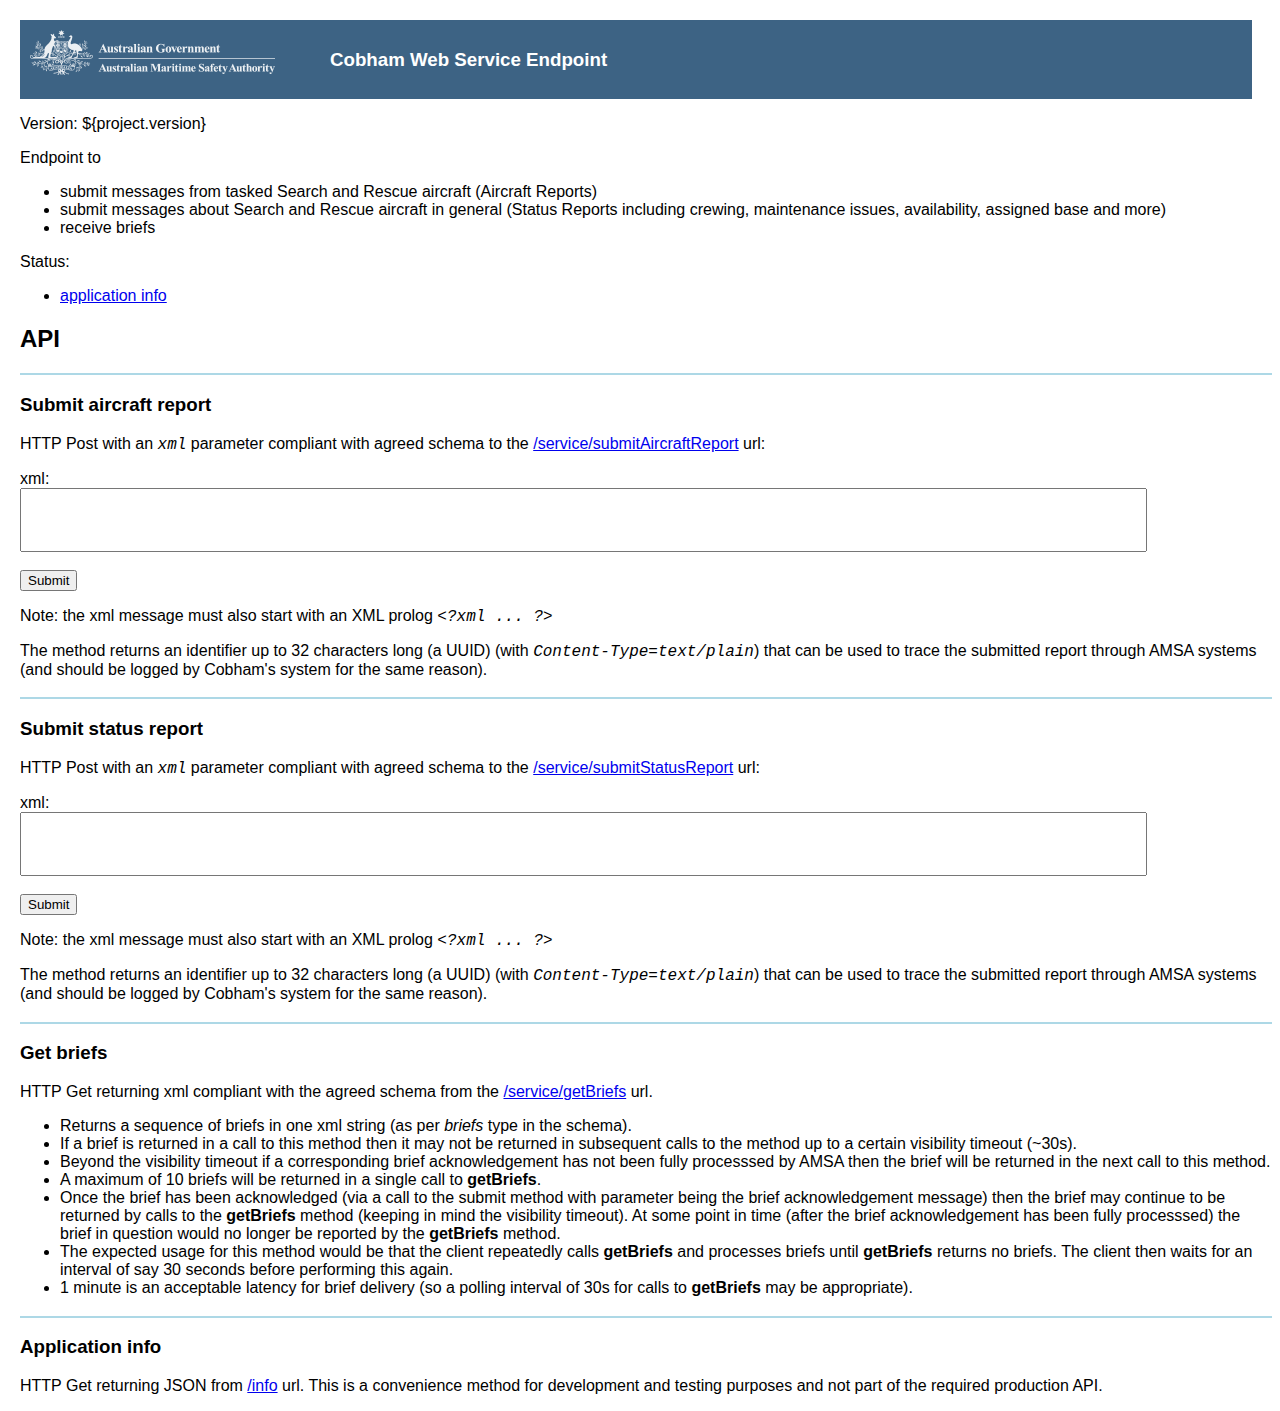
==== src/main/webapp/docs/index.html @ eb746896 "initial commit" ====
<html>
<head>
<meta content="Australian Maritime Safety Authority" name="creator"/>
<title>Cobham-AMSA</title>
<style>
* {
    font-family:'Source Sans Pro',Arial,Helvetica,sans-serif;
}
.container {
    margin: 20px 20px 0 0;
    padding: 10px;  
    overflow: auto;
    background: #3D6384;
}
.logo {
    float: left;
}
.logo img {
    display: block;
    
}
.content {
    margin-left: 150px;
    color: white;
}
.xml-container {
    float:left;width:90%;height:4em;
}

code {
    font-family:"Courier New", Courier, monospace;
    font-style: italic;
}
textarea {
    resize: none;
}
body {
    margin-left: 20px;
}

.xml-textarea {
    width:100%;height:100%;
}

.method:before
{
    content:' ';
    display:block;
    border:1px solid lightblue;
    margin-bottom: 1em;
}
</style>
</head>
<body>
<div class="container">                
    <div class="logo"><img src="../images/amsa-logo.png" /></div>
    <div class="content">
        <h3 class="content">Cobham Web Service Endpoint</h3>
    </div>
</div>
<p>Version: ${project.version}</p>

<p>Endpoint to</p> 
<ul>
  <li>submit messages from tasked Search and Rescue aircraft (Aircraft Reports)</li>
  <li>submit messages about Search and Rescue aircraft in general (Status Reports including crewing, maintenance issues, availability, assigned base and more)</li>
  <li>receive briefs</li>
</ul>

<p>Status:</p>
<ul>
<li><a href="../info">application info</a></li>
</ul>

<h2>API</h2>

<h3 class="method">Submit aircraft report</h3>
<p>HTTP Post with an <code>xml</code> parameter compliant with agreed schema to the <a href="../service/submitAircraftReport">/service/submitAircraftReport</a> url:</p>
<form action="../service/submitAircraftReport" method="post">
  xml:<br/>
  <div>
    <div class="xml-container">
      <textarea class="xml-textarea" name="xml"></textarea>
    </div>
    <div style="clear:both;"></div>
  </div>
  <br/>
  <input type="submit" value="Submit">
</form>
<p>Note: the xml message must also start with an XML prolog <code>&lt;?xml ... ?&gt;</code></p>
<p>The method returns an identifier up to 32 characters long (a UUID) (with <code>Content-Type=text/plain</code>) that can be used to trace the submitted report through AMSA systems (and should be logged by Cobham's system for the same reason).</p>

<h3 class="method">Submit status report</h3>
<p>HTTP Post with an <code>xml</code> parameter compliant with agreed schema to the <a href="../service/submitStatusReport">/service/submitStatusReport</a> url:</p>
<form action="../service/submitStatusReport" method="post">
  xml:<br/>
  <div>
    <div class="xml-container">
      <textarea class="xml-textarea" name="xml"></textarea>
    </div>
    <div style="clear:both;"></div>
  </div>
  <br/>
  <input type="submit" value="Submit">
</form>

<p>Note: the xml message must also start with an XML prolog <code>&lt;?xml ... ?&gt;</code></p>
<p>The method returns an identifier up to 32 characters long (a UUID) (with <code>Content-Type=text/plain</code>) that can be used to trace the submitted report through AMSA systems (and should be logged by Cobham's system for the same reason).</p>

<h3 class="method">Get briefs</h3>
<p>HTTP Get returning xml compliant with the agreed schema from the <a href="../service/getBriefs">/service/getBriefs</a> url.</p>

<ul>
<li>Returns a sequence of briefs in one xml string (as per <i>briefs</i> type in the schema).</li>
<li>If a brief is returned in a call to this method then it may not be returned in subsequent calls to the method up to a certain visibility timeout (~30s).</li>
<li>Beyond the visibility timeout if a corresponding brief acknowledgement has not been fully processsed by AMSA then the brief will be returned in the next call to this method.</li>
<li>A maximum of 10 briefs will be returned in a single call to <b>getBriefs</b>.</li>
<li>Once the brief has been acknowledged (via a call to the submit method with parameter being the brief acknowledgement message) then the brief may continue to be returned by calls to the <b>getBriefs</b> method (keeping in mind the visibility timeout). At some point in time (after the brief acknowledgement has been fully processsed) the brief in question would no longer be reported by the <b>getBriefs</b> method.</li>
<li>The expected usage for this method would be that the client repeatedly calls <b>getBriefs</b> and processes briefs until <b>getBriefs</b> returns no briefs. The client then waits for an interval of say 30 seconds before performing this again.</li>
<li>1 minute is an acceptable latency for brief delivery (so a polling interval of 30s for calls to <b>getBriefs</b> may be appropriate).</li>
</ul>

<h3 class="method">Application info</h3>
<p>HTTP Get returning JSON from <a href="info">/info</a> url. This is a convenience method for development and
testing purposes and not part of the required production API.</p>

</body>
</html>
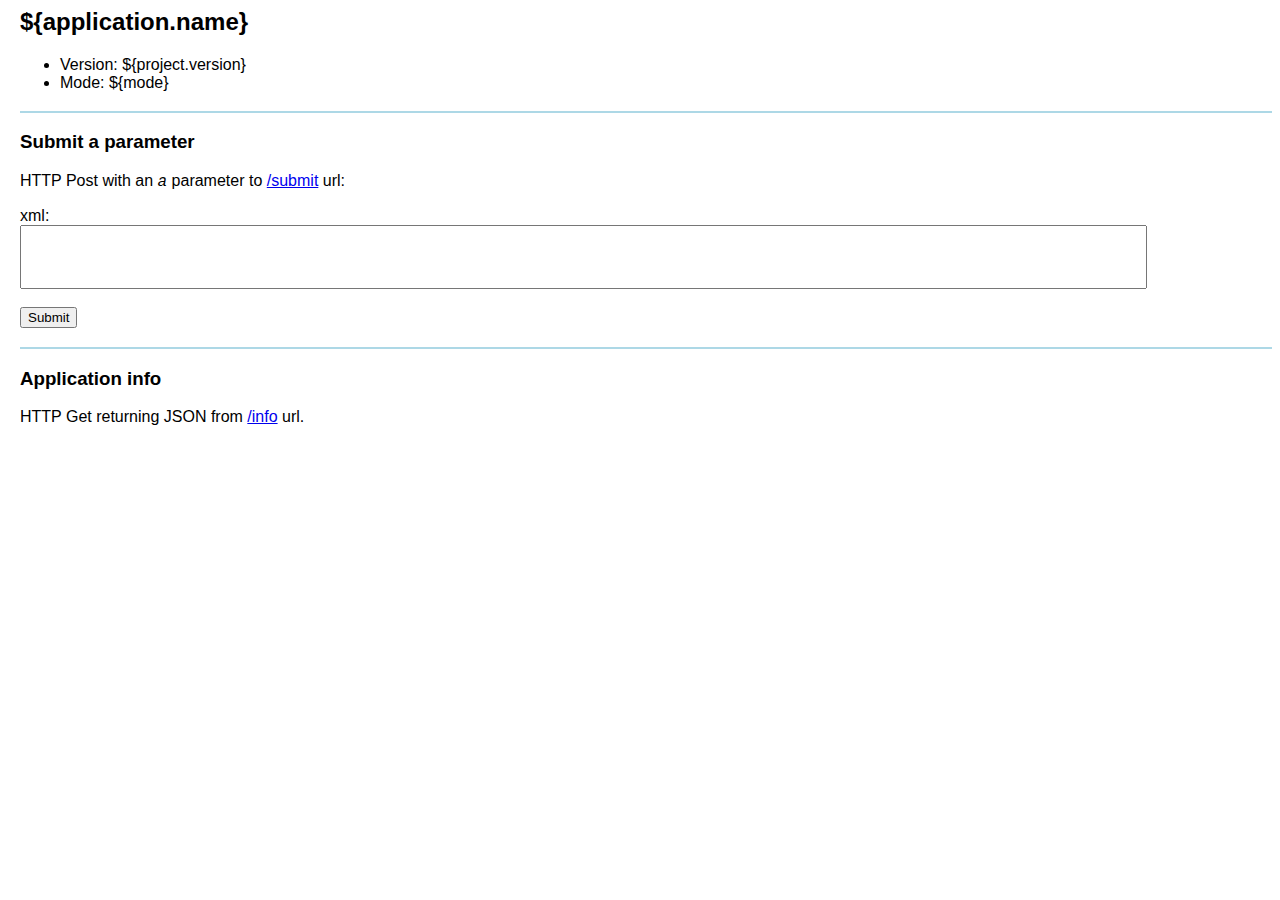
==== commit b9e25eea: "fix index.html" ====
--- a/src/main/webapp/docs/index.html
+++ b/src/main/webapp/docs/index.html
@@ -1,7 +1,6 @@
 <html>
 <head>
-<meta content="Australian Maritime Safety Authority" name="creator"/>
-<title>Cobham-AMSA</title>
+<title>${application.name}</title>
 <style>
 * {
     font-family:'Source Sans Pro',Arial,Helvetica,sans-serif;
@@ -52,51 +51,19 @@
 </style>
 </head>
 <body>
-<div class="container">                
-    <div class="logo"><img src="../images/amsa-logo.png" /></div>
-    <div class="content">
-        <h3 class="content">Cobham Web Service Endpoint</h3>
-    </div>
-</div>
-<p>Version: ${project.version}</p>
-
-<p>Endpoint to</p> 
+<h2>${application.name}</h2>
 <ul>
-  <li>submit messages from tasked Search and Rescue aircraft (Aircraft Reports)</li>
-  <li>submit messages about Search and Rescue aircraft in general (Status Reports including crewing, maintenance issues, availability, assigned base and more)</li>
-  <li>receive briefs</li>
+<li>Version: ${project.version}</li>
+<li>Mode: ${mode}</li>
 </ul>
 
-<p>Status:</p>
-<ul>
-<li><a href="../info">application info</a></li>
-</ul>
-
-<h2>API</h2>
-
-<h3 class="method">Submit aircraft report</h3>
-<p>HTTP Post with an <code>xml</code> parameter compliant with agreed schema to the <a href="../service/submitAircraftReport">/service/submitAircraftReport</a> url:</p>
-<form action="../service/submitAircraftReport" method="post">
+<h3 class="method">Submit a parameter</h3>
+<p>HTTP Post with an <code>a</code> parameter to <a href="/submit">/submit</a> url:</p>
+<form action="../submit" method="post">
   xml:<br/>
   <div>
     <div class="xml-container">
-      <textarea class="xml-textarea" name="xml"></textarea>
-    </div>
-    <div style="clear:both;"></div>
-  </div>
-  <br/>
-  <input type="submit" value="Submit">
-</form>
-<p>Note: the xml message must also start with an XML prolog <code>&lt;?xml ... ?&gt;</code></p>
-<p>The method returns an identifier up to 32 characters long (a UUID) (with <code>Content-Type=text/plain</code>) that can be used to trace the submitted report through AMSA systems (and should be logged by Cobham's system for the same reason).</p>
-
-<h3 class="method">Submit status report</h3>
-<p>HTTP Post with an <code>xml</code> parameter compliant with agreed schema to the <a href="../service/submitStatusReport">/service/submitStatusReport</a> url:</p>
-<form action="../service/submitStatusReport" method="post">
-  xml:<br/>
-  <div>
-    <div class="xml-container">
-      <textarea class="xml-textarea" name="xml"></textarea>
+      <textarea class="xml-textarea" name="a"></textarea>
     </div>
     <div style="clear:both;"></div>
   </div>
@@ -104,25 +71,8 @@
   <input type="submit" value="Submit">
 </form>
 
-<p>Note: the xml message must also start with an XML prolog <code>&lt;?xml ... ?&gt;</code></p>
-<p>The method returns an identifier up to 32 characters long (a UUID) (with <code>Content-Type=text/plain</code>) that can be used to trace the submitted report through AMSA systems (and should be logged by Cobham's system for the same reason).</p>
-
-<h3 class="method">Get briefs</h3>
-<p>HTTP Get returning xml compliant with the agreed schema from the <a href="../service/getBriefs">/service/getBriefs</a> url.</p>
-
-<ul>
-<li>Returns a sequence of briefs in one xml string (as per <i>briefs</i> type in the schema).</li>
-<li>If a brief is returned in a call to this method then it may not be returned in subsequent calls to the method up to a certain visibility timeout (~30s).</li>
-<li>Beyond the visibility timeout if a corresponding brief acknowledgement has not been fully processsed by AMSA then the brief will be returned in the next call to this method.</li>
-<li>A maximum of 10 briefs will be returned in a single call to <b>getBriefs</b>.</li>
-<li>Once the brief has been acknowledged (via a call to the submit method with parameter being the brief acknowledgement message) then the brief may continue to be returned by calls to the <b>getBriefs</b> method (keeping in mind the visibility timeout). At some point in time (after the brief acknowledgement has been fully processsed) the brief in question would no longer be reported by the <b>getBriefs</b> method.</li>
-<li>The expected usage for this method would be that the client repeatedly calls <b>getBriefs</b> and processes briefs until <b>getBriefs</b> returns no briefs. The client then waits for an interval of say 30 seconds before performing this again.</li>
-<li>1 minute is an acceptable latency for brief delivery (so a polling interval of 30s for calls to <b>getBriefs</b> may be appropriate).</li>
-</ul>
-
 <h3 class="method">Application info</h3>
-<p>HTTP Get returning JSON from <a href="info">/info</a> url. This is a convenience method for development and
-testing purposes and not part of the required production API.</p>
+<p>HTTP Get returning JSON from <a href="info">/info</a> url.</p>
 
 </body>
 </html>
